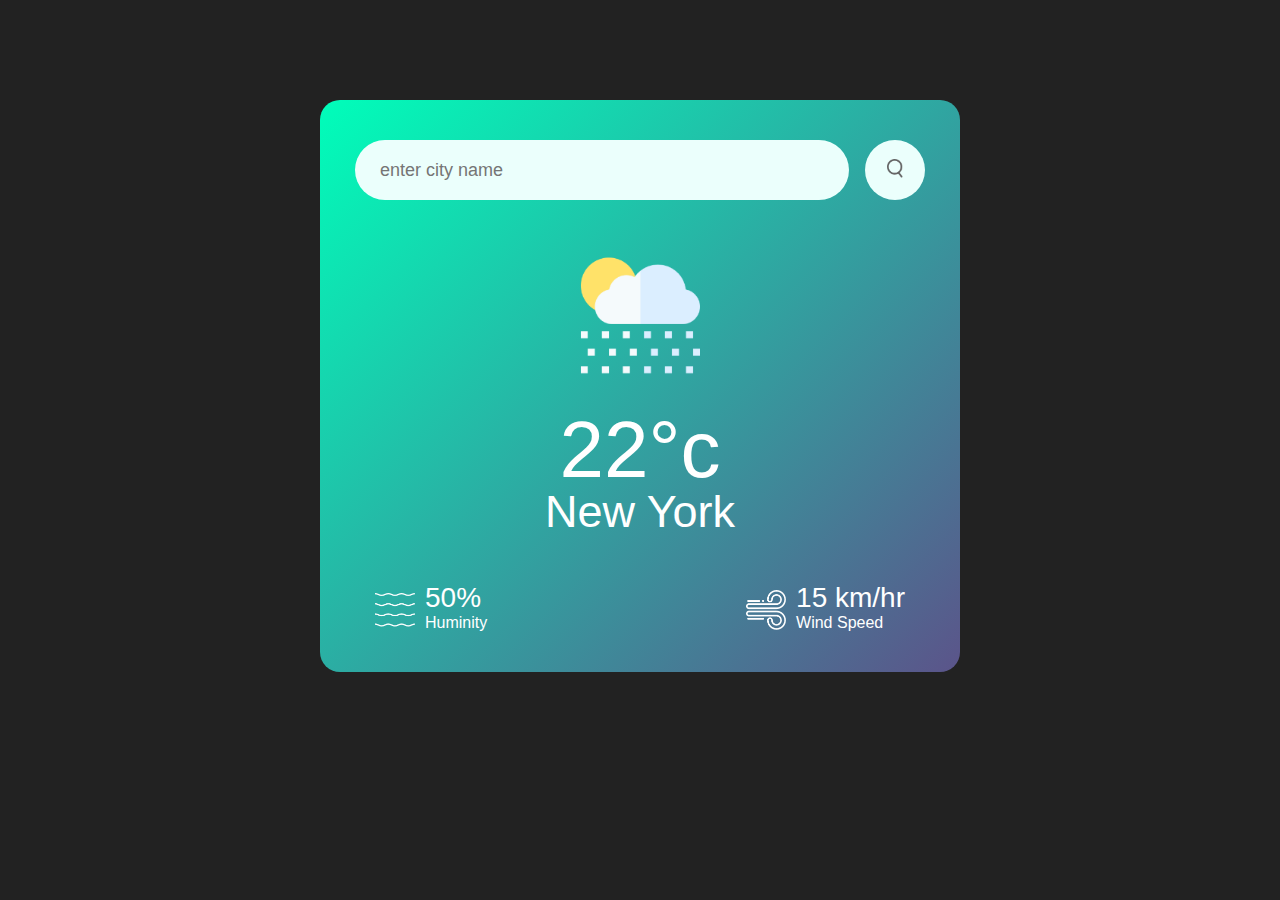
==== D1_WeatherApp/index.html @ c6df5c8d "api" ====
<!DOCTYPE html>
<html lang="en">
<head>
    <meta name="viewport" content="width=device-width. initial-scale=1.0">
    <title>Weather App - Esay Tutorials</title>
    <link rel="stylesheet" href="style.css">
</head>
<body>

<div class="card">
    <div class="search">
        <input type="text" placeholder="enter city name" spellcheck="=false">
        <button><img src="images/search.png"></button>
    </div>
    <div class="weather">
        <img src="images/rain.png" class="weather-icon">
        <h1 class="temp">22°c</h1>
        <h2 class="city">New York</h2>
        <div class="details">
            <!-- humidity -->
            <div class="col">
                <img src="images/humidity.png">
                <div>
                    <p class="humidity">50%</p>
                    <p>Huminity</p>
                </div>
            </div>

            <!-- wind -->
            <div class="col">
                <img src="images/wind.png">
                <div>
                    <p class="wind">15 km/hr</p>
                    <p>Wind Speed</p>
                </div>
            </div>

        </div>
    </div>
</div>

<script>
    const apiKey = "c33fd2f8033efde6eaab5af451fa4b11";
    const apiUrl = "https://api.openweathermap.org/data/2.5/weather?units=metric&q=";

    const searchBox = document.querySelector(".search input");
    const searchBtn = document.querySelector(".search button");

    async function checkWeather(city) {
        const response = await fetch(apiUrl + city + `&appid=${apiKey}`);
        var data = await response.json();

        console.log(data);
        
        document.querySelector(".city").innerHTML = data.name;
        document.querySelector(".temp").innerHTML = Math.round(data.main.temp) + "°c";
        document.querySelector(".humidity").innerHTML = data.main.humidity + "%";
        document.querySelector(".wind").innerHTML = data.wind.speed + " km/hr";
    }

searchBtn.addEventListener("click", ()=>{
    checkWeather(searchBox.value);
})


</script>

</body>
</html>
---- D1_WeatherApp/style.css ----
*{
    margin: 0;
    padding: 0;
    font-family: 'Poppins', sans-serif;
    box-sizing: border-box;
}
body {
    background: #222;
}

.card{
    width: 50%;
    background: linear-gradient(135deg, #00feba, #5b548a);
    color: #fff;
    margin: 100px auto 0;
    border-radius: 20px;
    padding: 40px 35px;
    text-align: center;
}
.search{
    width: 100%;
    display: flex;
    align-items: center;
    justify-content: space-between;

}

.search input{
    border: 0;
    outline: 0;
    background: #ebfffc;
    color: #555;
    padding: 10px 25px;
    height: 60px;
    border-radius: 30px;
    flex: 1;
    margin-right: 16px;
    font-size: 18px;
}
.search button{
    border: 0;
    outline: 0;
    background: #ebfffc;
    border-radius: 50%;
    width: 60px;
    height: 60px;
    cursor: pointer;
}
.search button img{
    width: 16px;
}
.weather-icon{
    width: 170px;
    margin-top: 30px;
}
.weather h1{
    font-size: 80px;
    font-weight: 500;
}
.weather h2{
    font-size: 45px;
    font-weight: 400;
    margin-top: -10px;
}
.details{
    display: flex;
    align-items: center;
    justify-content: space-between;
    padding: 0 20px;
    margin-top: 50px;
}
.col{
    display: flex;
    align-items: center;
    text-align: left;
}
.col img{
    width: 40px;
    margin-right: 10px;
}
.humidity, .wind{
    font-size: 28px;
    margin-top: -6px;
}
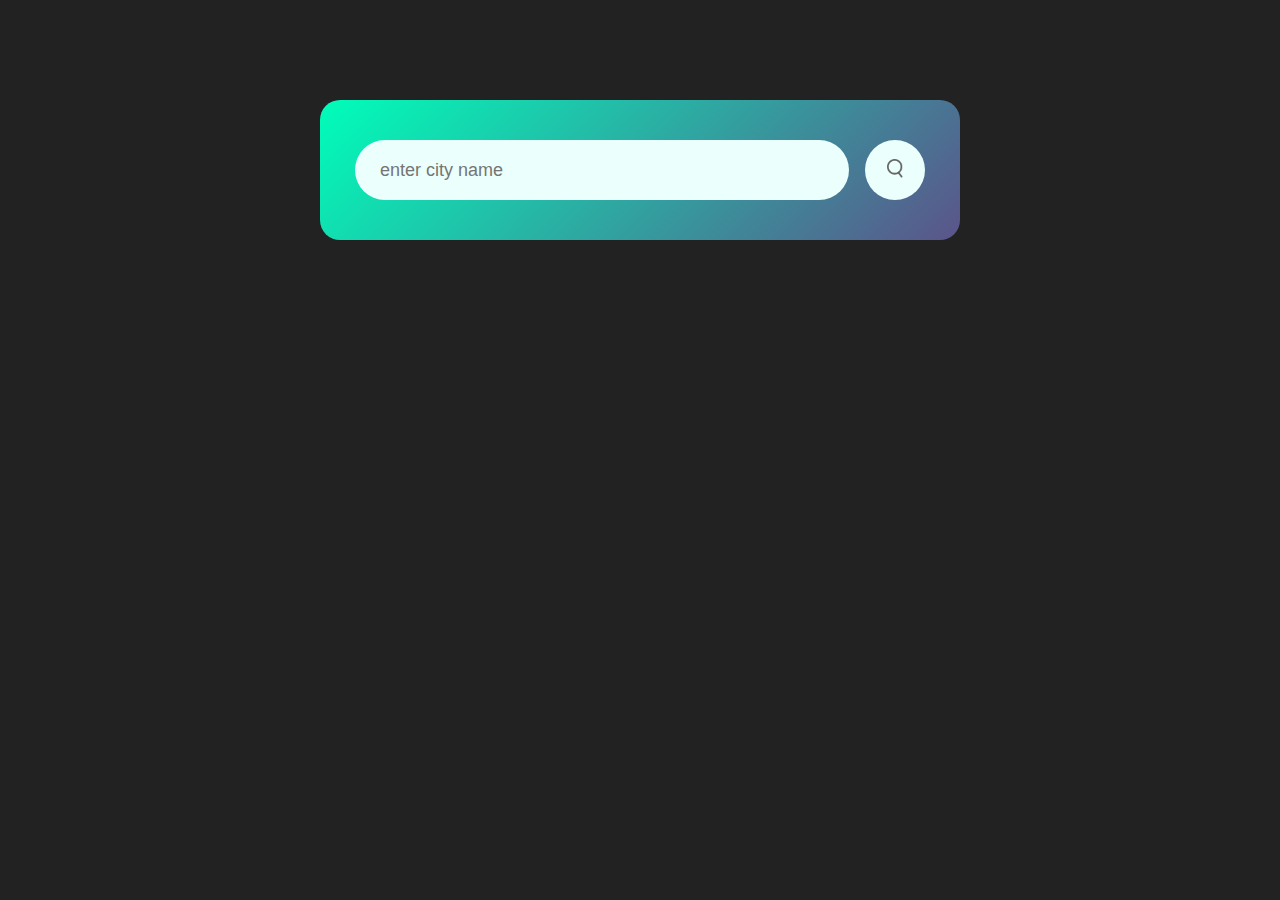
==== commit 774c81fa: "picture update" ====
--- a/D1_WeatherApp/index.html
+++ b/D1_WeatherApp/index.html
@@ -11,6 +11,9 @@
     <div class="search">
         <input type="text" placeholder="enter city name" spellcheck="=false">
         <button><img src="images/search.png"></button>
+    </div>
+    <div class="error">
+        <p>Invalid city name</p>
     </div>
     <div class="weather">
         <img src="images/rain.png" class="weather-icon">
@@ -45,21 +48,57 @@
 
     const searchBox = document.querySelector(".search input");
     const searchBtn = document.querySelector(".search button");
+    const weatherIcon = document.querySelector(".weather-icon");
 
     async function checkWeather(city) {
         const response = await fetch(apiUrl + city + `&appid=${apiKey}`);
-        var data = await response.json();
 
-        console.log(data);
-        
-        document.querySelector(".city").innerHTML = data.name;
-        document.querySelector(".temp").innerHTML = Math.round(data.main.temp) + "°c";
-        document.querySelector(".humidity").innerHTML = data.main.humidity + "%";
-        document.querySelector(".wind").innerHTML = data.wind.speed + " km/hr";
+        if (response.status == 404){
+            document.querySelector(".error").style.display = "block";
+            document.querySelector(".weather").style.display = "none";
+        }
+        else{
+            var data = await response.json();
+    
+            // console.log(data);
+            
+            document.querySelector(".city").innerHTML = data.name;
+            document.querySelector(".temp").innerHTML = Math.round(data.main.temp) + "°c";
+            document.querySelector(".humidity").innerHTML = data.main.humidity + "%";
+            document.querySelector(".wind").innerHTML = data.wind.speed + " km/hr";
+    
+            if (data.weather[0].main == "Clouds"){
+                weatherIcon.src = "images/clouds.png";
+            }
+            else if (data.weather[0].main == "Clear"){
+                weatherIcon.src = "images/clear.png";
+            }
+            else if (data.weather[0].main == "Rain"){
+                weatherIcon.src = "images/rain.png";
+            }
+            else if (data.weather[0].main == "Drizzle"){
+                weatherIcon.src = "images/drizzle.png";
+            }
+            else if (data.weather[0].main == "Mist"){
+                weatherIcon.src = "images/mist.png";
+            }
+    
+            document.querySelector(".weather").style.display = "block";
+            document.querySelector(".error").style.display = "none";
+
+        }
+        // console.log(response);
     }
 
 searchBtn.addEventListener("click", ()=>{
-    checkWeather(searchBox.value);
+    const cityN = searchBox.value.trim(); // Trim whitespace
+    if (cityN == "") {
+        document.querySelector(".error").style.display = "block";
+        document.querySelector(".weather").style.display = "none";
+    }
+    else {
+        checkWeather(cityN);
+    }
 })
 
 
--- a/D1_WeatherApp/style.css
+++ b/D1_WeatherApp/style.css
@@ -81,4 +81,14 @@
 .humidity, .wind{
     font-size: 28px;
     margin-top: -6px;
+}
+.weather{
+    display: none;
+}
+.error{
+    text-align: left;
+    margin-left: 10px;
+    font-size: 14px;
+    margin-top: 10px;
+    display: none;
 }